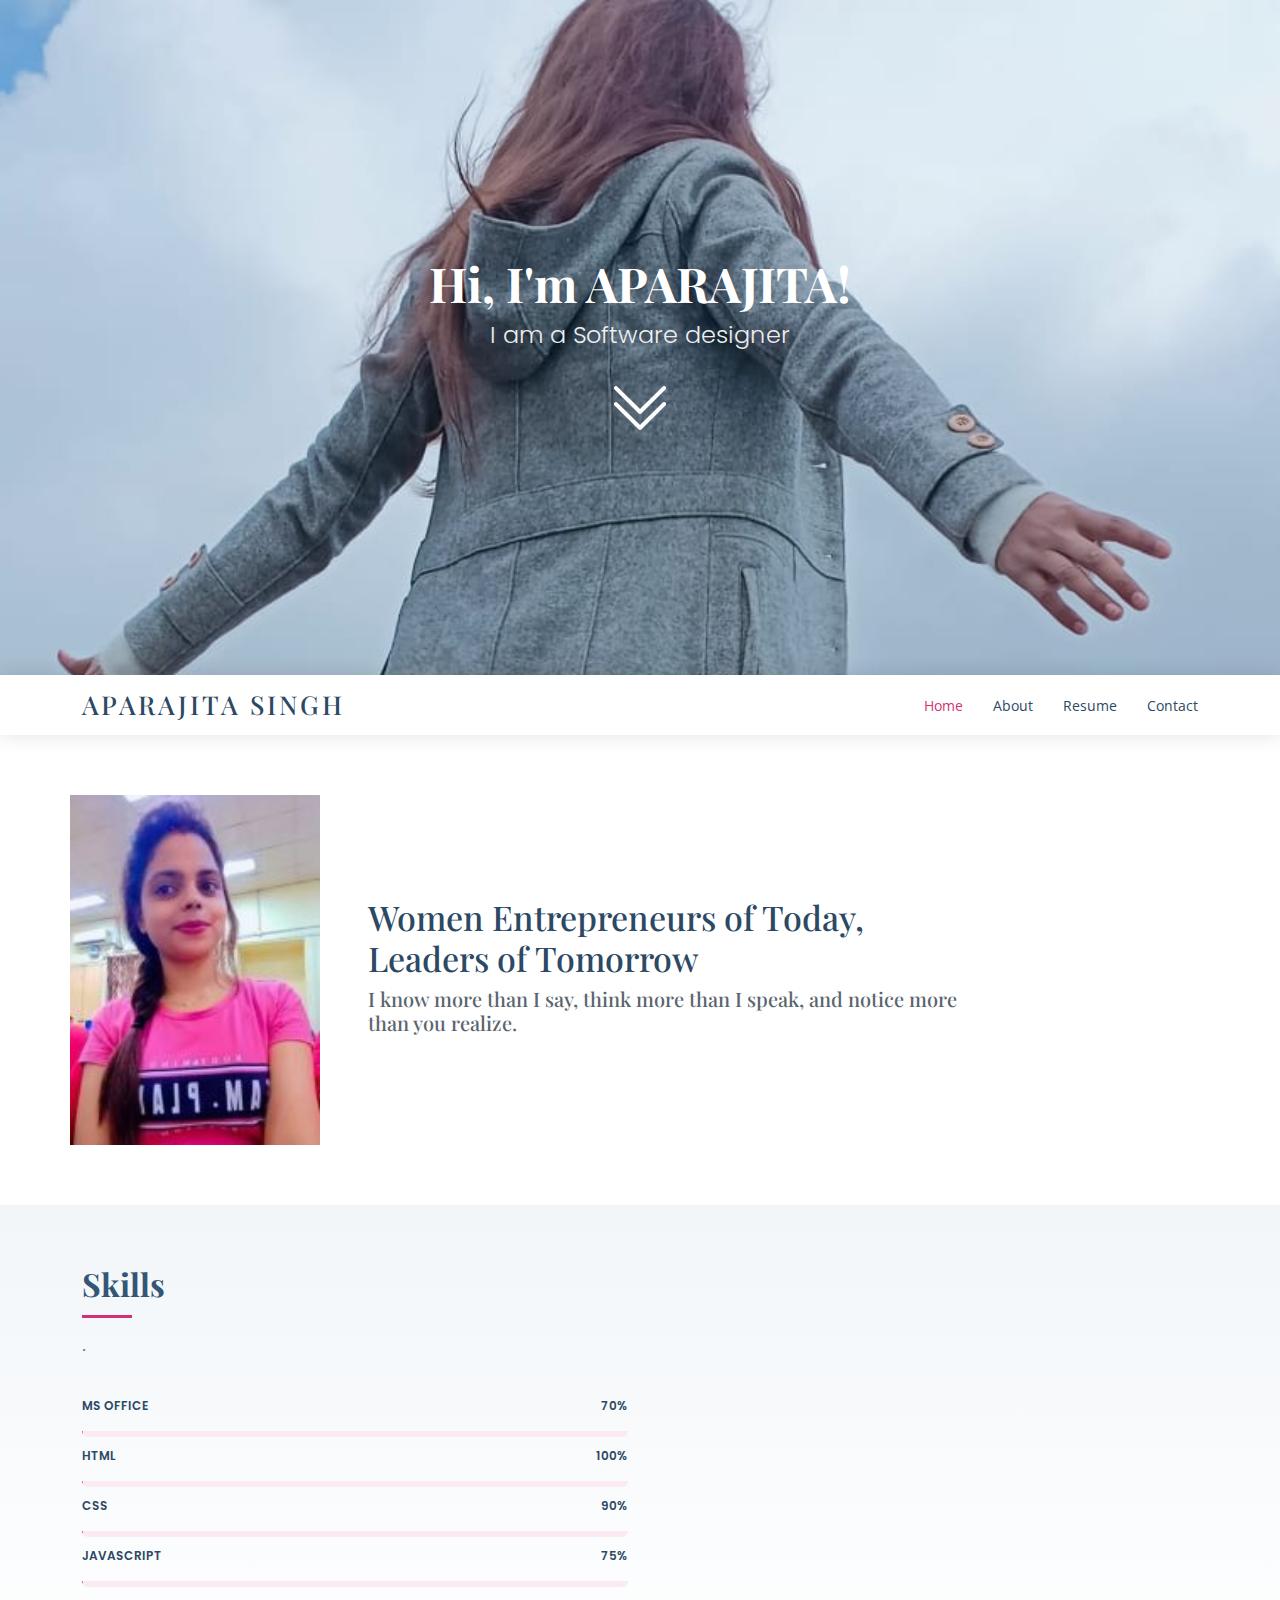
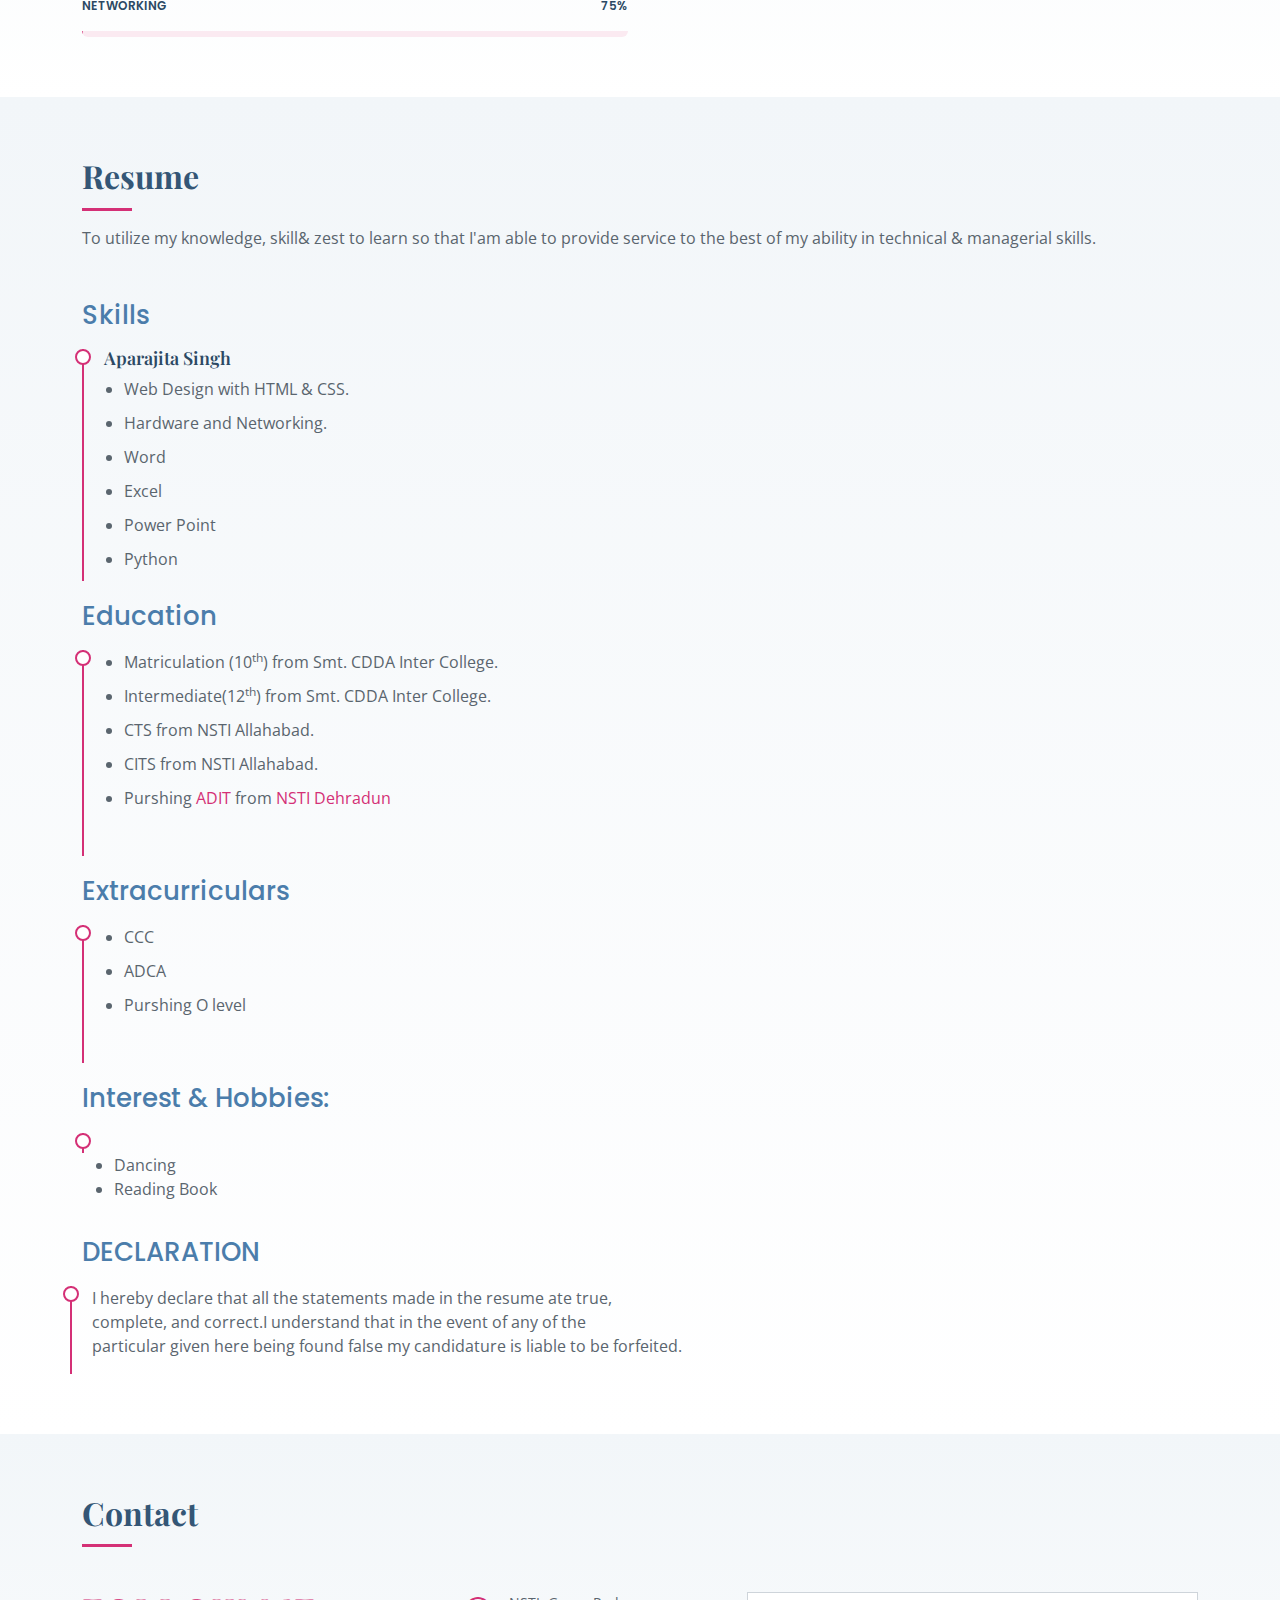
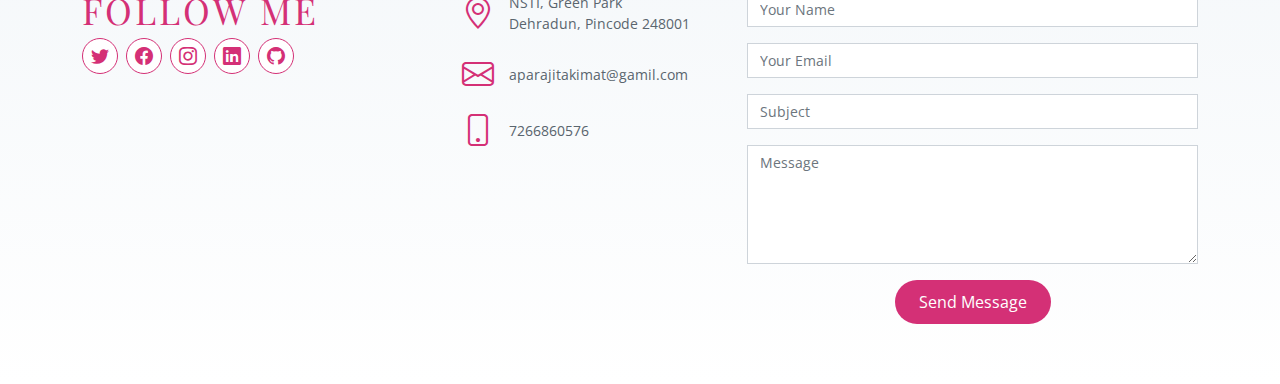
==== index.html @ 68fee8c6 "Add files via upload" ====
<!DOCTYPE html>
<html lang="en">

<head>
  <meta charset="utf-8">
  <meta content="width=device-width, initial-scale=1.0" name="viewport">

  <title>My Portfolio</title>
  <meta content="" name="description">
  <meta content="" name="keywords">

  <!-- Favicons -->
  <link href="assets/img/favicon.png" rel="icon">
  <link href="assets/img/apple-touch-icon.png" rel="apple-touch-icon">

  <!-- Google Fonts -->
  <link href="https://fonts.googleapis.com/css?family=Open+Sans:300,300i,400,400i,600,600i,700,700i|Poppins:300,300i,400,400i,500,500i,600,600i,700,700i|Playfair+Display:400,400i,500,500i,600,600i,700,700i&subset=cyrillic" rel="stylesheet">

  <!-- Vendor CSS Files -->
  <link href="assets/vendor/bootstrap/css/bootstrap.min.css" rel="stylesheet">
  <link href="assets/vendor/bootstrap-icons/bootstrap-icons.css" rel="stylesheet">
  <link href="assets/vendor/boxicons/css/boxicons.min.css" rel="stylesheet">
  <link href="assets/vendor/glightbox/css/glightbox.min.css" rel="stylesheet">
  <link href="assets/vendor/swiper/swiper-bundle.min.css" rel="stylesheet">

  <!-- Template Main CSS File -->
  <link href="assets/css/style.css" rel="stylesheet">

  </head>

<body>

  <!-- ======= Hero Section ======= -->
  <section id="hero" class="d-flex flex-column align-items-center justify-content-center">
    <h1>Hi, I'm APARAJITA!</h1>
    <h2>I am a Software designer</h2>
    <a href="#about" class="btn-get-started scrollto"><i class="bi bi-chevron-double-down"></i></a>
  </section><!-- End Hero -->

  <!-- ======= Header ======= -->
  <header id="header" class="d-flex align-items-center">
    <div class="container d-flex align-items-center justify-content-between">

      <div class="logo">
        <h1><a href="index.html">APARAJITA SINGH</a></h1>
        
      </div>

      <nav id="navbar" class="navbar">
        <ul>
          <li><a class="nav-link scrollto active" href="#hero">Home</a></li>
          <li><a class="nav-link scrollto" href="#about">About</a></li>
          <li><a class="nav-link scrollto" href="#resume">Resume</a></li>
          <li><a class="nav-link scrollto" href="#contact">Contact</a></li>
        </ul>
        <i class="bi bi-list mobile-nav-toggle"></i>
      </nav><!-- .navbar -->

    </div>
  </header><!-- End Header -->



    <!-- ======= About Section ======= -->
    <section id="about" class="about">
      <div class="container">

        <div class="row no-gutters">
          <div class="image col-xl-5 d-flex align-items-stretch justify-content-center justify-content-lg-start"></div>
          <div class="col-xl-7 ps-0 ps-lg-5 pe-lg-1 d-flex align-items-stretch">
            <div class="content d-flex flex-column justify-content-center">
              <h3>Women Entrepreneurs of Today, Leaders of Tomorrow</h3>
              <h5>I know more than I say, think more than I speak, and notice more than you realize.</h5>
                  </section><!-- End About Section -->
      

    <!-- ======= Skills Section ======= -->
    <section id="skills" class="skills section-bg">
      <div class="container">

        <div class="section-title">
          <h2>Skills</h2>
          <p>.</p>
        </div>

        <div class="row skills-content">

          <div class="col-lg-6">

            <div class="progress">
              <span class="skill">Ms Office <i class="val">70%</i></span>
              <div class="progress-bar-wrap">
                <div class="progress-bar" role="progressbar" aria-valuenow="55" aria-valuemin="0" aria-valuemax="100"></div>
              </div>
            </div>
            <div class="progress">
              <span class="skill">HTML <i class="val">100%</i></span>
              <div class="progress-bar-wrap">
                <div class="progress-bar" role="progressbar" aria-valuenow="100" aria-valuemin="0" aria-valuemax="100"></div>
              </div>
            </div>

            <div class="progress">
              <span class="skill">CSS <i class="val">90%</i></span>
              <div class="progress-bar-wrap">
                <div class="progress-bar" role="progressbar" aria-valuenow="90" aria-valuemin="0" aria-valuemax="100"></div>
              </div>
            </div>

            <div class="progress">
              <span class="skill">JavaScript <i class="val">75%</i></span>
              <div class="progress-bar-wrap">
                <div class="progress-bar" role="progressbar" aria-valuenow="75" aria-valuemin="0" aria-valuemax="100"></div>
              </div>
            </div>
            <div class="progress">
              <span class="skill">Networking <i class="val">75%</i></span>
              <div class="progress-bar-wrap">
                <div class="progress-bar" role="progressbar" aria-valuenow="75" aria-valuemin="0" aria-valuemax="100"></div>
              </div>
            </div>
          
    </section><!-- End Skills Section -->
    <!-- ======= Resume Section ======= -->
<section id="resume" class="resume section-bg">
  <div class="container">

    <div class="section-title">
      <h2>Resume</h2>
      <p>To utilize my knowledge, skill& zest to learn so that I'am able to provide service to the best of 
        my ability in technical & managerial skills.</p>
    </div>

    <div class="row">
      <div class="col-lg-6">
        <h3 class="resume-title">Skills</h3>
        <div class="resume-item pb-0">
          <h4>Aparajita Singh</h4>
          <ul>
            <li>Web Design with HTML & CSS.</li>
            <li>Hardware and Networking.</li>
            <li>Word</li>
            <li>Excel</li>
            <li>Power Point</li>
            <li>Python</li>
          </ul>
        </div>

        <h3 class="resume-title">Education</h3>
        <div class="resume-item">
         
          <ul>
            <li>Matriculation (10<sup>th</sup>) from Smt. CDDA Inter College.</li>
            <li>Intermediate(12<sup>th</sup>) from Smt. CDDA Inter College.</li>
            <li>CTS from NSTI Allahabad.</li>
            <li>CITS from NSTI Allahabad.</li>
            <li>Purshing <a href="https://nimionlineadmission.in/adit2022/">ADIT</a> from <a href="https://nstidehradun.dgt.gov.in/">NSTI Dehradun</a></li>
          </ul>
        </div>
        <h3 class="resume-title">Extracurriculars</h3>
        <div class="resume-item">

            <ul>
            <li>CCC</li>
            <li>ADCA</li>
            <li>Purshing O level</li>
    
            </ul>
        </div>
        <h3 class="resume-title">Interest & Hobbies:</h3>
        <div class="resume-item"></div>
            <ul>
             <li>Dancing</li>
            <li>Reading Book</li>
            </ul>
        </div>
        <h3 class="resume-title">DECLARATION</h3>
        <div class="resume-item">
          <p>I hereby declare that all the statements made in the resume ate true,<br>
            complete, and correct.I understand that in the event of any of the<br>
            particular given here being found false my candidature is liable to be forfeited.
          </p>
        </div>
    </div>

  </div>
</section><!-- End Resume Section -->



                  <!-- ======= Contact Section ======= -->
    <section id="contact" class="contact section-bg">
      <div class="container">

        <div class="section-title">
          <h2>Contact</h2>
                  </div>

        <div class="row">

          <div class="col-lg-4 col-md-4">
            <div class="contact-about">
              <h3>Follow Me</h3>
                           <div class="social-links">
                <a href="https://twitter.com/Aparaji71840291" class="twitter"><i class="bi bi-twitter"></i></a>
                <a href="https://www.facebook.com/profile.php?id=100077573271171" class="facebook"><i class="bi bi-facebook"></i></a>
                <a href="https://instagram.com/ziddddiiiii_my_name?igshid=ZDdkNTZiNTM" class="instagram"><i class="bi bi-instagram"></i></a>
                <a href="https://www.linkedin.com/in/aparajita-singh-618423258" class="linkedin"><i class="bi bi-linkedin"></i></a>
                <a href="https://www.github.com/Aparajitakimatsingh" class="github"><i class="bi bi-github"></i></a>
              </div>
            </div>
          </div>

          <div class="col-lg-3 col-md-4">
            <div class="info">
              <div class="d-flex align-items-center">
                <i class="bi bi-geo-alt"></i>
                <p>NSTI, Green Park<br>Dehradun, Pincode 248001 </p>
              </div>

              <div class="d-flex align-items-center mt-4">
                <i class="bi bi-envelope"></i>
                <p>aparajitakimat@gamil.com</p>
              </div>

              <div class="d-flex align-items-center mt-4">
                <i class="bi bi-phone"></i>
                <p>7266860576</p>
              </div>

            </div>
          </div>

          <div class="col-lg-5 col-md-8">
            <form action="forms/contact.php" method="post" role="form" class="php-email-form">
              <div class="form-group">
                <input type="text" name="name" class="form-control" id="name" placeholder="Your Name" required>
              </div>
              <div class="form-group mt-3">
                <input type="email" class="form-control" name="email" id="email" placeholder="Your Email" required>
              </div>
              <div class="form-group mt-3">
                <input type="text" class="form-control" name="subject" id="subject" placeholder="Subject" required>
              </div>
              <div class="form-group mt-3">
                <textarea class="form-control" name="message" rows="5" placeholder="Message" required></textarea>
              </div>
              <div class="my-3">
                <div class="loading">Loading</div>
                <div class="error-message"></div>
                <div class="sent-message">Your message has been sent. Thank you!</div>
              </div>
              <div class="text-center"><button type="submit">Send Message</button></div>
            </form>
          </div>

        </div>

      </div>
    </section><!-- End Contact Section -->

  </main><!-- End #main -->

  <!-- Vendor JS Files -->
  <script src="assets/vendor/purecounter/purecounter_vanilla.js"></script>
 <script src="assets/vendor/bootstrap/js/bootstrap.bundle.min.js"></script>
  <script src="assets/vendor/glightbox/js/glightbox.min.js"></script>
  <script src="assets/vendor/isotope-layout/isotope.pkgd.min.js"></script>
  <script src="assets/vendor/swiper/swiper-bundle.min.js"></script>
  <script src="assets/vendor/waypoints/noframework.waypoints.js"></script>
  <script src="assets/vendor/php-email-form/validate.js"></script>

  <!-- Template Main JS File -->
  <script src="assets/js/main.js"></script>

</body>

</html>
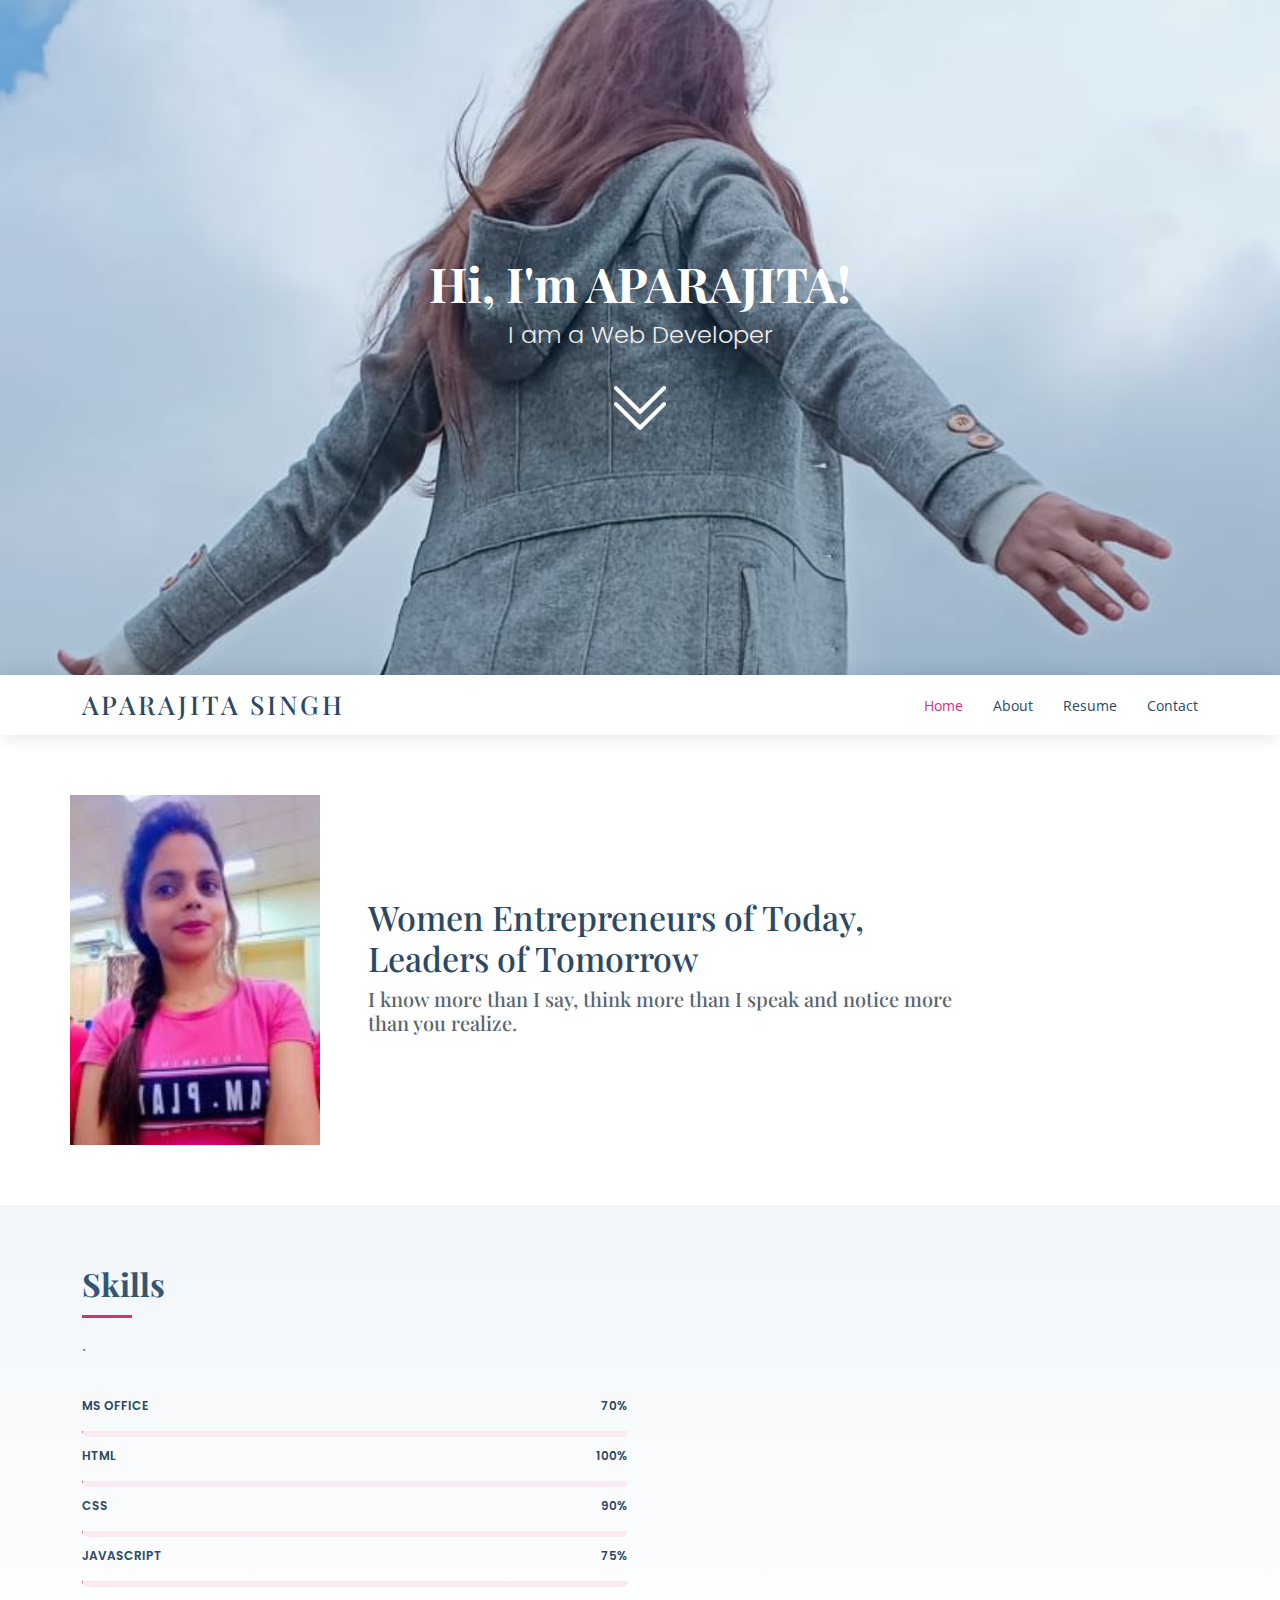
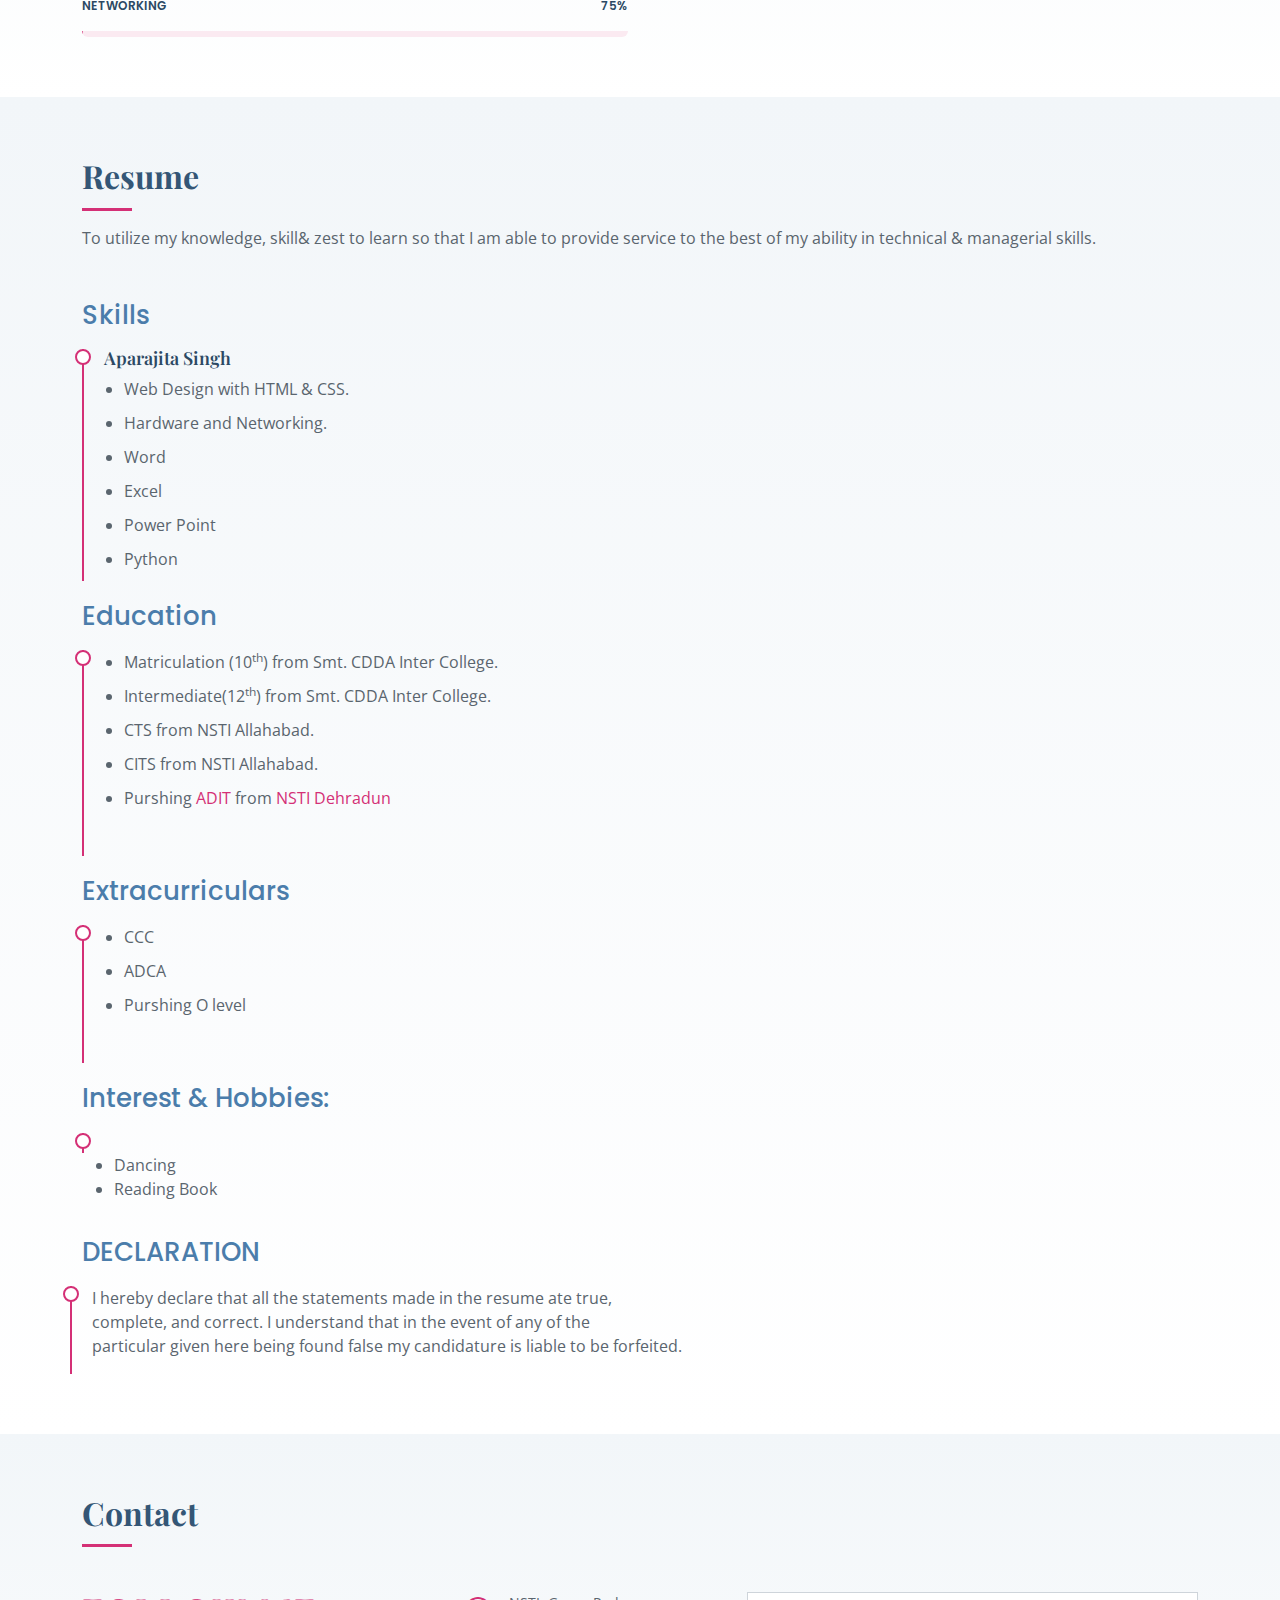
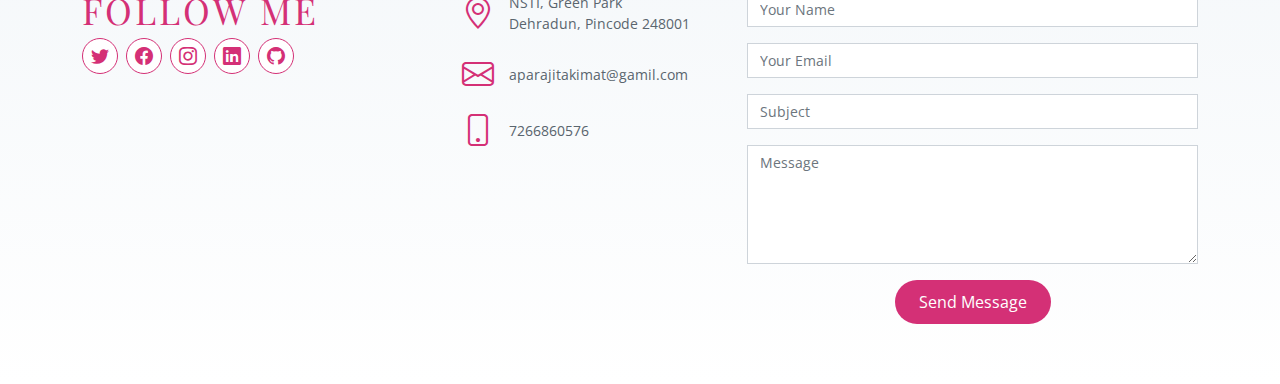
==== commit a4581f88: "Update index.html" ====
--- a/index.html
+++ b/index.html
@@ -8,10 +8,6 @@
   <title>My Portfolio</title>
   <meta content="" name="description">
   <meta content="" name="keywords">
-
-  <!-- Favicons -->
-  <link href="assets/img/favicon.png" rel="icon">
-  <link href="assets/img/apple-touch-icon.png" rel="apple-touch-icon">
 
   <!-- Google Fonts -->
   <link href="https://fonts.googleapis.com/css?family=Open+Sans:300,300i,400,400i,600,600i,700,700i|Poppins:300,300i,400,400i,500,500i,600,600i,700,700i|Playfair+Display:400,400i,500,500i,600,600i,700,700i&subset=cyrillic" rel="stylesheet">
@@ -33,7 +29,7 @@
   <!-- ======= Hero Section ======= -->
   <section id="hero" class="d-flex flex-column align-items-center justify-content-center">
     <h1>Hi, I'm APARAJITA!</h1>
-    <h2>I am a Software designer</h2>
+    <h2>I am a Web Developer</h2>
     <a href="#about" class="btn-get-started scrollto"><i class="bi bi-chevron-double-down"></i></a>
   </section><!-- End Hero -->
 
@@ -70,7 +66,7 @@
           <div class="col-xl-7 ps-0 ps-lg-5 pe-lg-1 d-flex align-items-stretch">
             <div class="content d-flex flex-column justify-content-center">
               <h3>Women Entrepreneurs of Today, Leaders of Tomorrow</h3>
-              <h5>I know more than I say, think more than I speak, and notice more than you realize.</h5>
+              <h5>I know more than I say, think more than I speak and notice more than you realize.</h5>
                   </section><!-- End About Section -->
       
 
@@ -127,7 +123,7 @@
 
     <div class="section-title">
       <h2>Resume</h2>
-      <p>To utilize my knowledge, skill& zest to learn so that I'am able to provide service to the best of 
+      <p>To utilize my knowledge, skill& zest to learn so that I am able to provide service to the best of 
         my ability in technical & managerial skills.</p>
     </div>
 
@@ -177,7 +173,7 @@
         <h3 class="resume-title">DECLARATION</h3>
         <div class="resume-item">
           <p>I hereby declare that all the statements made in the resume ate true,<br>
-            complete, and correct.I understand that in the event of any of the<br>
+            complete, and correct. I understand that in the event of any of the<br>
             particular given here being found false my candidature is liable to be forfeited.
           </p>
         </div>
@@ -204,7 +200,7 @@
                            <div class="social-links">
                 <a href="https://twitter.com/Aparaji71840291" class="twitter"><i class="bi bi-twitter"></i></a>
                 <a href="https://www.facebook.com/profile.php?id=100077573271171" class="facebook"><i class="bi bi-facebook"></i></a>
-                <a href="https://instagram.com/ziddddiiiii_my_name?igshid=ZDdkNTZiNTM" class="instagram"><i class="bi bi-instagram"></i></a>
+                <a href="https://instagram.com/kimaksha_singh?igshid=ZDdkNTZiNTM" class="instagram"><i class="bi bi-instagram"></i></a>
                 <a href="https://www.linkedin.com/in/aparajita-singh-618423258" class="linkedin"><i class="bi bi-linkedin"></i></a>
                 <a href="https://www.github.com/Aparajitakimatsingh" class="github"><i class="bi bi-github"></i></a>
               </div>
@@ -275,4 +271,4 @@
 
 </body>
 
-</html>+</html>
